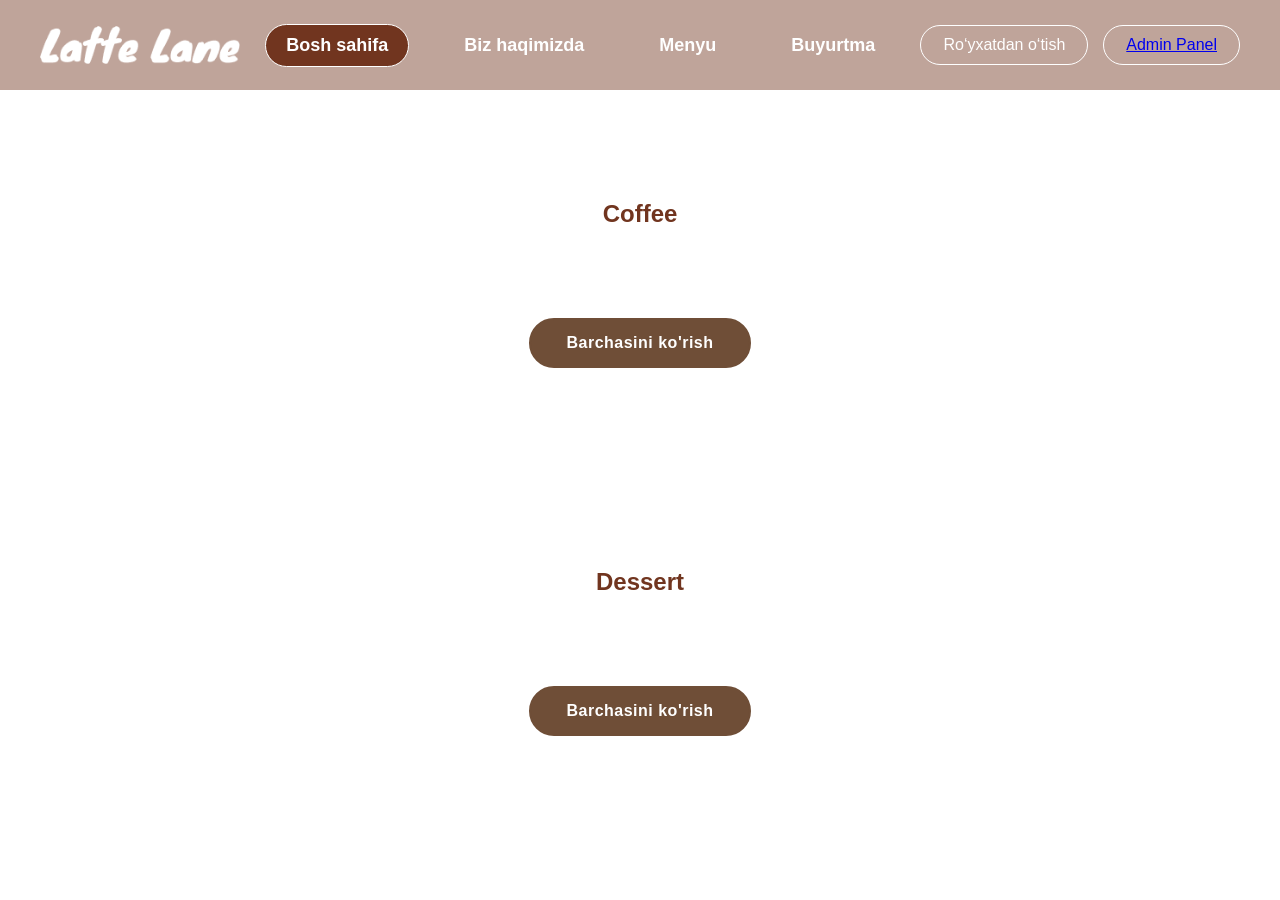
==== menyu.html @ bbf8e16e "tugamadi xali" ====
<!doctype html>
<html lang="en">
  <head>
    <meta charset="UTF-8" />
    <meta name="viewport" content="width=device-width, initial-scale=1.0" />
    <title>Document</title>
    <link rel="stylesheet" href="./style.css" />
  </head>
  <div class="header">
    <img class="logo" src="./assets/orqa fon rasm.png" alt="logo" />

    <nav class="nav">
      <a href="./index.html" class="active">Bosh sahifa</a>
      <a href="#">Biz haqimizda</a>
      <a href="./menyu.html">Menyu</a>
      <a href="#">Buyurtma</a>
    </nav>

    <div class="buttons">
      <button>Ro‘yxatdan o‘tish</button>
      <button><a href="./admin panel/admin.html">Admin Panel</a></button>
    </div>
  </div>
  <body>
    <section class="coffe_sec">
      <h1>Coffee</h1>
      <div id="coffee"></div>
      <button id="coffeeSeeAll">Barchasini ko'rish</button>
    </section>

    <section class="dessert_sec">
      <h1>Dessert</h1>
      <div id="dessert"></div>
      <button id="dessertSeeAll">Barchasini ko'rish</button>
    </section>
    <script src="./app.js"></script>
  </body>
</html>
---- style.css ----
* {
  margin: 0;
  padding: 0;
  font-family: sans-serif;
  box-sizing: border-box;
}
html {
  scroll-behavior: smooth;
}

body {
  width: 100%;
  overflow-x: hidden;
}
.header {
  width: 100%;
  height: 90px;
  background-color: rgba(113, 53, 31, 0.45);
  display: flex;
  align-items: center;
  justify-content: space-between;
  padding: 0 40px;
  position: fixed;
  top: 0;
  left: 0;
  z-index: 1000;
}
.home {
  width: 100%;
  min-height: 100vh;
  padding-top: 90px;

  background-image: url("./assets/espresso-surrounded-by-scattered-coffee-beans-dark-surface 2.png");
  background-repeat: no-repeat;
  background-position: center;
  background-size: cover;
}
.logo {
  width: 200px;
  height: 80px;
  object-fit: contain;
  flex-shrink: 0;
}

.nav {
  display: flex;
  align-items: center;
  justify-content: center;
  gap: 35px;
  flex: 1;
}
.nav a {
  color: white;
  text-decoration: none;
  font-size: 18px;
  font-weight: bold;
  white-space: nowrap;
  padding: 10px 20px;
}
.admin :active {
  color: #6f4e37;
}
.nav .active {
  background-color: #71351f;
  border: 1px solid white;
  border-radius: 30px;
  transition: 0.3s;
}

.nav .active:hover {
  background-color: #ffffff;
  color: #71351f;
  transform: translateY(-3px);
  box-shadow: 0 5px 15px rgba(0, 0, 0, 0.3);
}

.nav .active:active {
  transform: scale(0.92);
  background-color: #d6b58c;
  color: #000;
}

.buttons {
  display: flex;
  gap: 15px;
  flex-shrink: 0;
}

.buttons button {
  padding: 10px 22px;
  border: 1px solid white;
  border-radius: 25px;
  background: transparent;
  color: white;
  font-size: 16px;
  cursor: pointer;
  white-space: nowrap;
}
.buttons button {
  transition: 0.3s;
}

.buttons button:hover {
  background-color: #ffffff;
  color: #71351f;
  transform: translateY(-3px);
  box-shadow: 0 5px 15px rgba(0, 0, 0, 0.3);
}

.buttons button:active {
  transform: scale(0.92);
  background-color: #d6b58c;
  color: #000;
}

/* section 1 */
.sec-1 {
  width: 100%;
  display: flex;
  height: 430px;
  color: white;
  margin-top: 100px;
  padding: 20px 30px;
  align-items: center;
}

.text {
  width: 43%;
}

.text h1 {
  font-size: 50px;
  font-weight: 900;
  line-height: 1.2;
  margin-bottom: 10px;
  font-family: "Caprasimo", serif;
  text-shadow: 2px 3px 5px black;
}

.text p {
  font-size: 22px;
  line-height: 1.4;
}

.sec-btn {
  display: flex;
  gap: 35px;
  margin-top: 15px;
}

.sec-btn button {
  padding: 10px 18px;
  border: 0.5px solid white;
  border-radius: 20px;
  font-size: 16px;
  font-weight: bold;
  cursor: pointer;
  transition: 0.3s;
}

.sec-btn button:hover {
  background-color: #71351f;
  color: white;
  transform: translateY(-3px);
  box-shadow: 0 5px 15px rgba(0, 0, 0, 0.3);
}

.sec-btn button:active {
  transform: scale(0.92);
  background-color: #d6b58c;
  color: black;
}

.info {
  display: flex;
  gap: 50px;
  margin-top: 50px;
  text-align: center;
}

.info h3 {
  font-size: 19px;
}

.info p {
  font-size: 16px;
  font-weight: bold;
}

/* section 2 */
.sec-2 {
  width: 100%;
  height: 140px;
  display: flex;
  gap: 130px;
  align-items: center;
  padding-left: 420px;
}

.category {
  display: flex;
  flex-direction: column;
  align-items: center;
  gap: 12px;
  color: #554d45;
  cursor: pointer;
  transition: 0.3s;
}

.category i {
  font-size: 42px;
}

.category p {
  font-size: 17px;
  font-weight: 500;
}

.category {
  transition: 0.3s;
}

.category:hover {
  color: #71351f;
  transform: translateY(-5px);
}

.category:active {
  transform: scale(0.92);
  color: #71351f;
}

/* section 3 */
.sec-3 {
  width: 100%;
  height: 740px;
  background-color: #eeeeee;
  position: relative;
  display: flex;
  overflow: visible;
}

.about-img {
  width: 50%;
  height: 100%;
  position: relative;
}

.about-img img {
  width: 345px;
  height: 345px;
  object-fit: cover;
  border-radius: 80px;
  position: absolute;
}

.img1 {
  top: 10px;
  left: 200px;
}

.img2 {
  top: 183px;
  left: 470px;
  z-index: 2;
}

.img3 {
  top: 384px;
  left: 200px;
}

.about-text {
  width: 50%;
  position: absolute;
  top: 165px;
  right: 10px;
  text-align: center;
  padding: 0 20px;
}

.about-text h1 {
  font-size: 42px;
  font-weight: bold;
  margin-bottom: 35px;
  color: black;
}

.about-text p {
  font-size: 20px;
  font-weight: bold;
  line-height: 1.4;
  color: black;
}

.about-coffee {
  width: 380px;
  height: auto;
  position: absolute;
  margin-left: 50%;
  top: 390px;
  z-index: 3;
}
/* json fayl */
#coffee,
#dessert {
  margin-top: 50px;
  display: grid;
  grid-template-columns: repeat(3, 350px);
  gap: 70px;
  justify-content: center;
}

.card {
  width: 350px;
  padding: 16px;
  box-sizing: border-box;
  background: #d9d9d9;
  border: 1px solid #222;
  border-radius: 24px;
  font-family: Arial, Helvetica, sans-serif;
  transition: 0.3s;
}

.card:hover {
  transform: translateY(-10px);
  box-shadow: 0 10px 25px #0002;
}

.card-img {
  position: relative;
  height: 220px;
  border-radius: 28px;
  overflow: hidden;
  background: #1a1a1a;
}

.card-img img {
  width: 100%;
  height: 100%;
  object-fit: cover;
  display: block;
  transition: 0.4s;
}

.card:hover .card-img img {
  transform: scale(1.05);
}

.card-body {
  padding: 20px 14px 0;
}

.card-body h2 {
  margin: 0;
  font-family: Georgia, "Times New Roman", serif;
  font-size: 26px;
  font-weight: bold;
  color: #000;
}

.card-body p {
  margin: 12px 0 0;
  font-size: 14px;
  line-height: 1.7;
  color: #444;
  min-height: 95px;
}

.card-bottom {
  display: flex;
  align-items: center;
  justify-content: space-between;
  padding: 24px 14px 8px;
  gap: 10px;
}

.card-bottom h3 {
  font-size: 20px;
  color: #c8643c;
  margin: 0;
}

.card-bottom button {
  border: none;
  cursor: pointer;
  padding: 14px 20px;
  border-radius: 14px;
  background-color: #3e1f14;
  color: #fff;
  font-size: 15px;
  font-weight: 600;
  transition: 0.3s;
}

.card-bottom button:hover {
  background: #55291a;
  transform: scale(1.05);
}

/* like */
.card-img {
  position: relative;
  height: 220px;
  border-radius: 28px;
  overflow: hidden;
  background: #1a1a1a;
}

.like-btn {
  position: absolute;
  top: 15px;
  right: 15px;
  z-index: 10;
  font-size: 25px;
  color: white;
  cursor: pointer;
  border: none;
  padding: 0;
  line-height: 1;
  outline: none;
  user-select: none;
}

.like-btn.active {
  color: red;
}

.rating {
  position: absolute;
  bottom: 12px;
  right: 12px;
  top: auto;
  left: auto;
  z-index: 10;
  background: rgba(0, 0, 0, 0.7);
  color: white;
  padding: 6px 12px;
  border-radius: 20px;
  font-size: 16px;
}

#coffeeSeeAll,
#dessertSeeAll {
  display: block;
  margin: 40px auto;
  padding: 14px 35px;
  background: #6f4e37;
  color: white;
  border: 2px solid #6f4e37;
  border-radius: 30px;
  font-size: 16px;
  font-weight: 600;
  letter-spacing: 0.5px;
  cursor: pointer;
  transition: 0.3s ease;
}

#coffeeSeeAll:hover,
#dessertSeeAll:hover {
  background: transparent;
  color: #6f4e37;
  transform: translateY(-4px);
  box-shadow: 0 8px 20px rgba(111, 78, 55, 0.2);
}

#coffeeSeeAll:active,
#dessertSeeAll:active {
  transform: scale(0.95);
}
.dessert_sec h1,
.coffe_sec h1 {
  text-align: center;
  color: #71351f;
}
.dessert_sec,
.coffe_sec {
  margin-top: 200px;
}
/* media */

/* ================================
   RESPONSIVE DESIGN - LATTE LANE
================================ */

/* 1200px - Kichik desktop / laptop */
@media (max-width: 1200px) {
  .header {
    padding: 0 25px;
  }

  .logo {
    width: 160px;
  }

  .nav {
    gap: 10px;
  }

  .nav a {
    font-size: 16px;
    padding: 10px 12px;
  }

  .buttons {
    gap: 8px;
  }

  .buttons button {
    padding: 9px 14px;
    font-size: 14px;
  }

  .text {
    width: 55%;
  }

  .text h1 {
    font-size: 43px;
  }

  .text p {
    font-size: 19px;
  }

  .sec-2 {
    padding: 0 40px;
    justify-content: center;
    gap: clamp(40px, 8vw, 100px);
  }

  #coffee,
  #dessert {
    grid-template-columns: repeat(3, minmax(0, 1fr));
    gap: 25px;
    padding: 0 25px;
  }

  .card {
    width: 100%;
  }

  .card-bottom {
    padding-left: 5px;
    padding-right: 5px;
  }

  .card-bottom h3 {
    font-size: 17px;
  }

  .card-bottom button {
    padding: 12px;
    font-size: 13px;
  }
}

/* 992px - Laptop / planshet */
@media (max-width: 992px) {
  .header {
    height: auto;
    min-height: 90px;
    padding: 10px 20px;
    flex-wrap: wrap;
    gap: 10px;
  }

  .logo {
    width: 140px;
    height: 60px;
  }

  .nav {
    gap: 5px;
  }

  .nav a {
    font-size: 14px;
    padding: 9px 10px;
  }

  .buttons button {
    font-size: 12px;
    padding: 9px 12px;
  }

  .home {
    padding-top: 120px;
  }

  .sec-1 {
    margin-top: 30px;
    height: auto;
    min-height: 450px;
    padding: 35px;
  }

  .text {
    width: 70%;
  }

  .text h1 {
    font-size: 40px;
  }

  .text p {
    font-size: 18px;
  }

  .info {
    gap: 25px;
  }

  .sec-2 {
    height: auto;
    min-height: 140px;
    gap: 55px;
    padding: 25px;
  }

  .sec-3 {
    height: auto;
    min-height: 0;
    flex-direction: column;
    padding: 35px 20px;
  }

  .about-img {
    width: 100%;
    height: 540px;
  }

  .about-img img {
    width: clamp(190px, 35vw, 280px);
    height: clamp(190px, 35vw, 280px);
    border-radius: 45px;
  }

  .img1 {
    top: 0;
    left: 8%;
  }

  .img2 {
    top: 130px;
    left: 52%;
  }

  .img3 {
    top: 270px;
    left: 8%;
  }

  .about-text {
    position: static;
    width: 100%;
    padding: 30px 15px;
  }

  .about-text h1 {
    font-size: 36px;
    margin-bottom: 20px;
  }

  .about-text p {
    font-size: 18px;
  }

  .about-text p br {
    display: none;
  }

  .about-coffee {
    position: relative;
    top: auto;
    margin: 10px auto;
    width: min(80%, 380px);
  }

  .about-coffee img {
    width: 100%;
    height: auto;
  }

  #coffee,
  #dessert {
    grid-template-columns: repeat(2, minmax(0, 1fr));
    gap: 25px;
    padding: 0 25px;
  }
}

/* 768px - Planshet */
@media (max-width: 768px) {
  .header {
    justify-content: center;
    padding: 8px 15px;
    gap: 8px;
  }

  .logo {
    width: 125px;
    height: 48px;
  }

  .nav {
    order: 2;
    width: 100%;
    flex-wrap: wrap;
    gap: 5px;
  }

  .nav a {
    font-size: 13px;
    padding: 8px 12px;
  }

  .buttons {
    gap: 8px;
  }

  .buttons button {
    padding: 8px 12px;
    font-size: 12px;
  }

  .home {
    padding-top: 145px;
  }

  .sec-1 {
    margin-top: 0;
    padding: 35px 25px;
    min-height: 430px;
  }

  .text {
    width: 100%;
  }

  .text h1 {
    font-size: clamp(30px, 6vw, 40px);
  }

  .text p {
    font-size: 16px;
  }

  .text p br {
    display: none;
  }

  .sec-btn {
    gap: 15px;
  }

  .info {
    gap: 20px;
    margin-top: 35px;
  }

  .info h3 {
    font-size: 17px;
  }

  .info p {
    font-size: 13px;
  }

  .sec-2 {
    display: grid;
    grid-template-columns: repeat(4, 1fr);
    gap: 15px;
    padding: 25px 15px;
  }

  .category i {
    font-size: 32px;
  }

  .category p {
    font-size: 13px;
  }

  .about-img {
    height: 440px;
  }

  .about-img img {
    width: 230px;
    height: 230px;
    border-radius: 35px;
  }

  .img1 {
    left: 5%;
    top: 0;
  }

  .img2 {
    left: 48%;
    top: 100px;
  }

  .img3 {
    left: 5%;
    top: 220px;
  }

  .about-text h1 {
    font-size: 32px;
  }

  .about-text p {
    font-size: 16px;
  }

  .coffe_sec,
  .dessert_sec {
    margin-top: 100px;
  }

  #coffee,
  #dessert {
    gap: 18px;
    padding: 0 18px;
  }

  .card {
    padding: 12px;
    border-radius: 18px;
  }

  .card-img {
    height: 190px;
  }

  .card-body {
    padding: 15px 5px 0;
  }

  .card-body h2 {
    font-size: 21px;
  }

  .card-body p {
    font-size: 13px;
  }

  .card-bottom {
    flex-wrap: wrap;
    padding: 15px 5px 5px;
  }

  .card-bottom button {
    width: 100%;
  }
}

/* 576px - Katta telefon */
@media (max-width: 576px) {
  .header {
    padding: 8px 10px;
  }

  .nav {
    justify-content: center;
  }

  .nav a {
    font-size: 12px;
    padding: 7px 9px;
  }

  .buttons button {
    font-size: 11px;
    padding: 7px 10px;
  }

  .home {
    padding-top: 140px;
    min-height: auto;
    padding-bottom: 30px;
  }

  .sec-1 {
    min-height: auto;
    padding: 35px 18px;
  }

  .text h1 {
    font-size: 32px;
  }

  .text p {
    font-size: 15px;
    line-height: 1.6;
  }

  .sec-btn {
    gap: 10px;
  }

  .sec-btn button {
    font-size: 13px;
    padding: 10px 13px;
  }

  .info {
    justify-content: space-between;
    gap: 8px;
  }

  .info h3 {
    font-size: 15px;
  }

  .info p {
    font-size: 11px;
  }

  .sec-2 {
    grid-template-columns: repeat(2, 1fr);
    gap: 30px;
    padding: 30px 20px;
  }

  .category i {
    font-size: 35px;
  }

  .category p {
    font-size: 15px;
  }

  .sec-3 {
    padding: 25px 12px;
  }

  .about-img {
    height: 340px;
  }

  .about-img img {
    width: 175px;
    height: 175px;
    border-radius: 25px;
  }

  .img1 {
    left: 3%;
    top: 0;
  }

  .img2 {
    left: 48%;
    top: 80px;
  }

  .img3 {
    left: 3%;
    top: 165px;
  }

  .about-text {
    padding: 20px 5px;
  }

  .about-text h1 {
    font-size: 29px;
  }

  .about-text p {
    font-size: 14px;
    line-height: 1.7;
  }

  .about-coffee {
    width: 90%;
  }

  .coffe_sec,
  .dessert_sec {
    margin-top: 70px;
  }

  .coffe_sec h1,
  .dessert_sec h1 {
    font-size: 28px;
  }

  #coffee,
  #dessert {
    grid-template-columns: 1fr;
    gap: 25px;
    padding: 0 25px;
    margin-top: 30px;
  }

  .card {
    width: 100%;
    max-width: 400px;
    margin: 0 auto;
    padding: 15px;
  }

  .card-img {
    height: 230px;
  }

  .card-body h2 {
    font-size: 24px;
  }

  .card-body p {
    font-size: 14px;
    min-height: auto;
  }

  .card-bottom {
    flex-wrap: nowrap;
    padding: 20px 5px 5px;
  }

  .card-bottom h3 {
    font-size: 16px;
  }

  .card-bottom button {
    width: auto;
    padding: 12px 13px;
    font-size: 12px;
  }

  #coffeeSeeAll,
  #dessertSeeAll {
    margin: 30px auto;
    padding: 12px 25px;
  }
}

/* 480px - Kichik telefon */
@media (max-width: 480px) {
  .logo {
    width: 110px;
  }

  .buttons {
    justify-content: center;
    width: 100%;
  }

  .home {
    padding-top: 170px;
  }

  .text h1 {
    font-size: 29px;
  }

  .info {
    gap: 5px;
  }

  .info h3 {
    font-size: 14px;
  }

  .info p {
    font-size: 10px;
  }

  .about-img {
    height: 300px;
  }

  .about-img img {
    width: 155px;
    height: 155px;
  }

  .img2 {
    top: 75px;
  }

  .img3 {
    top: 150px;
  }

  .card-img {
    height: 210px;
  }

  .card-bottom h3 {
    font-size: 15px;
  }

  .card-bottom button {
    padding: 11px 10px;
    font-size: 11px;
  }
}

/* 360px - Juda kichik telefon */
@media (max-width: 360px) {
  .nav a {
    font-size: 11px;
    padding: 7px;
  }

  .text h1 {
    font-size: 25px;
  }

  .text p {
    font-size: 13px;
  }

  .sec-btn button {
    font-size: 12px;
    padding: 9px 11px;
  }

  .info h3 {
    font-size: 12px;
  }

  .info p {
    font-size: 9px;
  }

  .about-img img {
    width: 135px;
    height: 135px;
  }

  .about-img {
    height: 265px;
  }

  .img2 {
    top: 65px;
  }

  .img3 {
    top: 130px;
  }

  #coffee,
  #dessert {
    padding: 0 12px;
  }

  .card {
    padding: 10px;
  }

  .card-bottom {
    gap: 5px;
  }

  .card-bottom h3 {
    font-size: 13px;
  }

  .card-bottom button {
    font-size: 10px;
    padding: 10px 8px;
  }
}
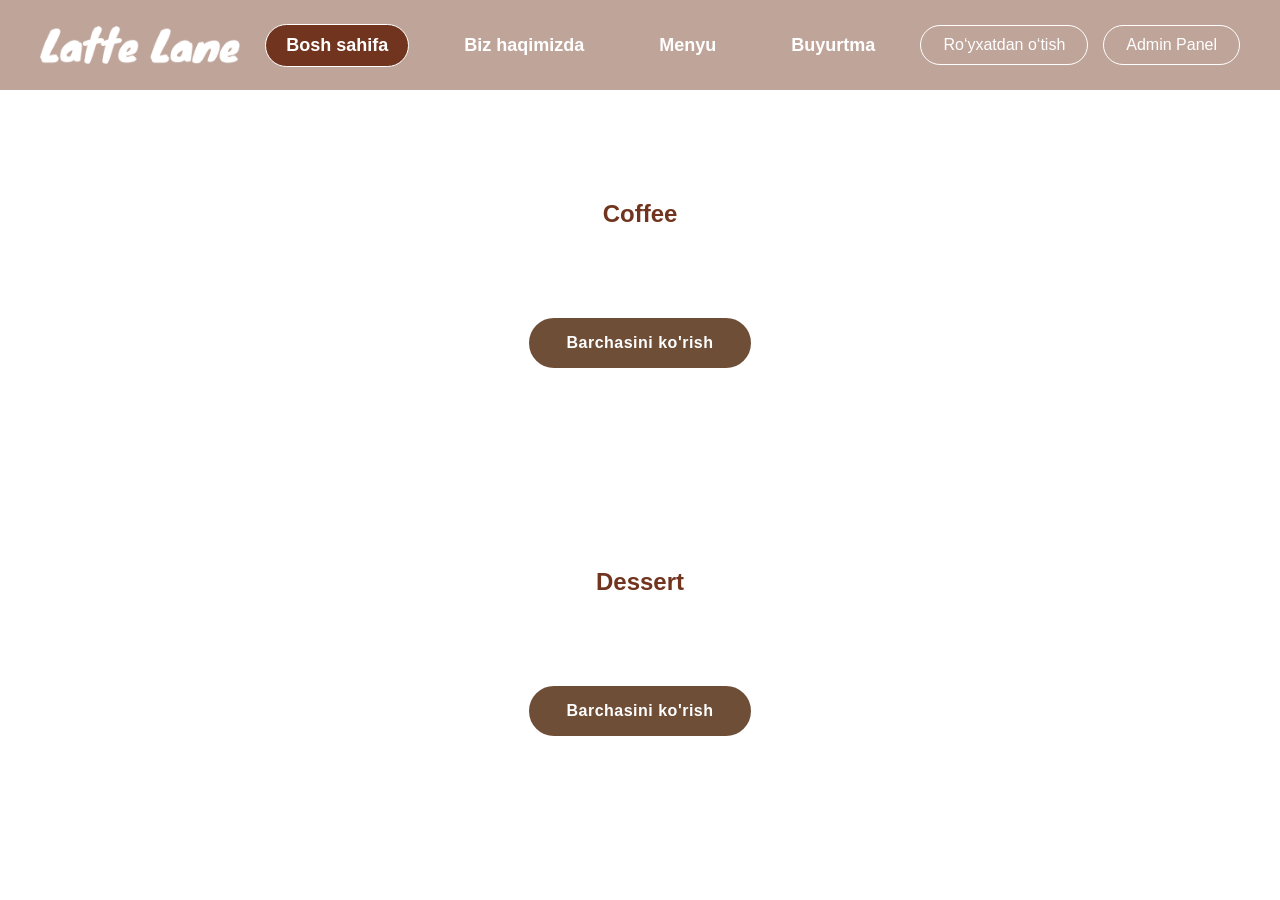
==== commit 7ec3b1ab: "gg" ====
--- a/menyu.html
+++ b/menyu.html
@@ -18,7 +18,7 @@
 
     <div class="buttons">
       <button>Ro‘yxatdan o‘tish</button>
-      <button><a href="./admin panel/admin.html">Admin Panel</a></button>
+      <button>Admin Panel</button>
     </div>
   </div>
   <body>
